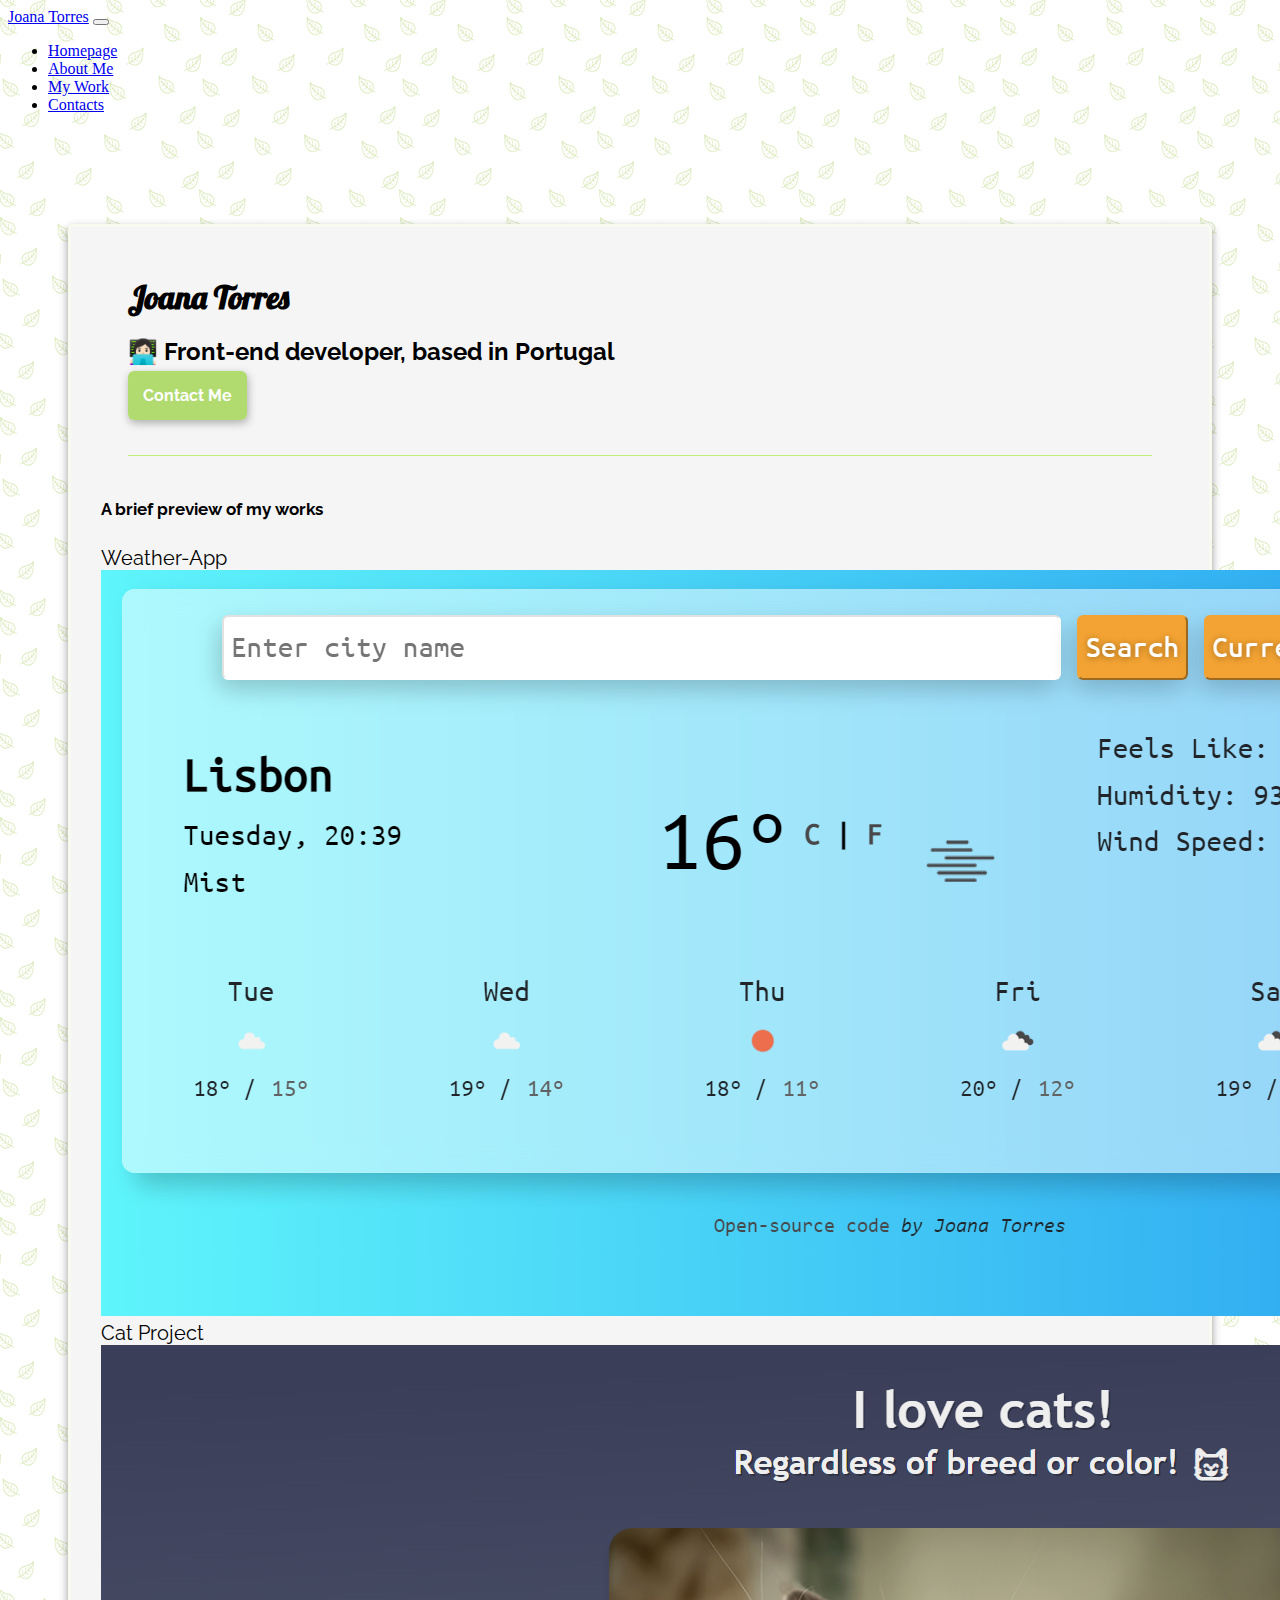
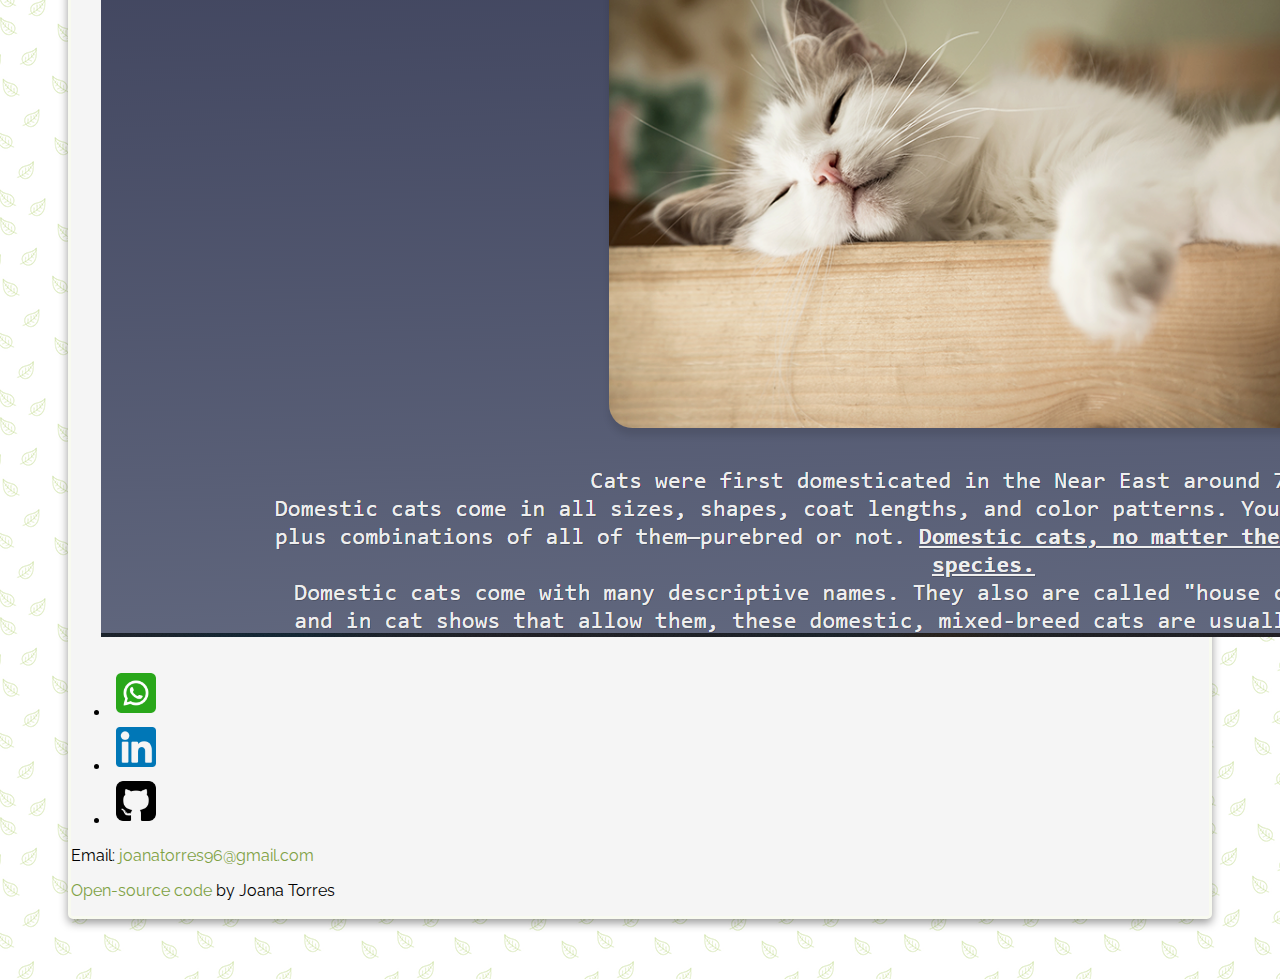
==== index.html @ 5b0ce99f "changed footer" ====
<!DOCTYPE html>
<html lang="en">
  <head>
    <meta charset="UTF-8" />
    <meta http-equiv="X-UA-Compatible" content="IE=edge" />
    <meta name="viewport" content="width=device-width, initial-scale=1.0" />
    <meta
      name="description"
      content="This is Joana Torres's Portfolio. Here you can know a little about her. You can also find some of her work and contact information."
    />
    <title>Joana Torres</title>
    <link rel="stylesheet" href="css/style.css" />
    <link
      href="https://cdn.jsdelivr.net/npm/bootstrap@5.1.3/dist/css/bootstrap.min.css"
      rel="stylesheet"
      integrity="sha384-1BmE4kWBq78iYhFldvKuhfTAU6auU8tT94WrHftjDbrCEXSU1oBoqyl2QvZ6jIW3"
      crossorigin="anonymous"
    />
    <link rel="preconnect" href="https://fonts.googleapis.com">
    <link rel="preconnect" href="https://fonts.gstatic.com" crossorigin>
    <link href="https://fonts.googleapis.com/css2?family=Pushster&family=Raleway:wght@300&display=swap" rel="stylesheet">
    <script
      src="https://cdn.jsdelivr.net/npm/bootstrap@5.1.3/dist/js/bootstrap.bundle.min.js"
      integrity="sha384-ka7Sk0Gln4gmtz2MlQnikT1wXgYsOg+OMhuP+IlRH9sENBO0LRn5q+8nbTov4+1p"
      crossorigin="anonymous"
    ></script>
  </head>
  <body>
    <nav class="navbar navbar-expand-lg navbar-light bg-light fixed-top">
      <div class="container-fluid">
        <a class="navbar-brand" href="/">Joana Torres</a>
        <button
          class="navbar-toggler"
          type="button"
          data-bs-toggle="collapse"
          data-bs-target="#navbarNav"
          aria-controls="navbarNav"
          aria-expanded="false"
          aria-label="Toggle navigation"
        >
          <span class="navbar-toggler-icon"></span>
        </button>
        <div class="collapse navbar-collapse" id="navbarNav">
          <ul class="navbar-nav">
            <li class="nav-item">
              <a class="nav-link active" aria-current="page" href="/"
                >Homepage</a
              >
            </li>
            <li class="nav-item">
              <a class="nav-link" href="/about.html">About Me</a>
            </li>
            <li class="nav-item">
              <a class="nav-link" href="/my-work.html">My Work</a>
            </li>
            <li class="nav-item">
              <a class="nav-link" href="/contact.html">Contacts</a>
            </li>
          </ul>
        </div>
      </div>
    </nav>
    <div class="body">
    <div class="container">
      <div class="header">
        <h1 class="text-center display-3" id="title">Joana Torres</h1>
        <h2 class="text-center fs-3 fw-light" id="description"> 👩🏻‍💻 Front-end developer, based in Portugal</h2>
        <div class="text-center mt-5 mb-1">
        <a href="/contact.html" class="button" title="Contact Me">Contact Me</a>
        </div>
        </div>
<div class="row mt-5 mb-5">
<h5 class="text-center mb-5 fs-4 text-decoration-underline">A brief preview of my works</h5>
<div class="col-sm-6">
    <div class="display-5 text-center p-3">Weather-App</div>
    <img src="img/weather-app.png" alt="Weather-App Preview" class="img-fluid rounded shadow"></div>
<div class="col-sm-6">
    <div class="display-5 text-center p-3">Cat Project</div>
    <img src="img/cat-page.png" alt="Cat Project Preview" class="img-fluid rounded shadow"></div>
</div>
  </div>

  <div class="container">
  <footer class="py-3 my-4">
    <ul class="nav justify-content-center border-bottom pb-3 mb-3">
      <li class="nav-item"><a href="tel:+351911701056" class="nav-link px-2 text-muted"><img src="img/whatsapp.png" alt="Watsapp" class="icon"/></a></li>
      <li class="nav-item"><a href="https://www.linkedin.com/in/joana-torres96/" target="_blank" class="nav-link px-2 text-muted"><img src="img/linkedin.png" alt="LinkedIn" class="icon"
              /></a></li>
      <li class="nav-item"><a href="https://github.com/joanatorres96"target="_blank" class="nav-link px-2 text-muted"><img src="img/github.png" alt="Github" class="icon"
              /></a></li>
      </ul>
      <div class="text-center mb-4">Email:<a href="mailto:joanatorres96@gmail.com" class="contact text-decoration-underline"> joanatorres96@gmail.com</a></div>
    <p class="text-center text-muted"><a href="https://github.com/joanatorres96/My-portfolio" target="_blank" class="contact">Open-source code</a> <span class="fst-italic">by Joana Torres</span> </p>
  </footer>
</div>
  </div>
    </div>
    </div>
  </body>
</html>
---- css/style.css ----
body {
  background-image: url("../img/leaves.png");
  background-repeat: repeat;
}

.body {
  display: block;
  margin: 0 auto;
  max-width: 90%;
  margin-top: 110px !important;
  margin-bottom: 60px !important;
  background-color: whitesmoke;
  border: solid #f8faf0;
  border-radius: 5px;
  box-shadow: 0px 4px 10px rgba(0, 0, 0, 0.4);
  font-family: 'Raleway', sans-serif;
}

.header {
  border-bottom: 1px solid rgb(193, 238, 121);
  padding-bottom: 50px;
  max-width: 90%;
  display: block;
  margin: 0 auto;
}

#title {
  margin: 50px 0px 10px 0px;
  font-family: 'Pushster', cursive;
}

#description {
  margin: 20px 0px;
}

.row {
  padding: 15px 30px 10px 30px;
  font-size: 20px;
}
.button{
  padding:15px;
  border-radius: 6px;
  background-color: rgb(177, 218, 111);
  color: white;
  font-weight: bold;
  text-decoration: none;
  box-shadow: 1px 3px 8px rgba(8, 8, 8, 0.3);
}
.button:hover{
  background-color: white;
  color: rgb(177, 218, 111);
}

#photo {
  max-width: 80%;
  box-shadow: 0px 4px 10px rgba(0, 0, 0, 0.4);
  border: 5px solid white;
  border-radius: 10px;
  margin-top: 35px;
}
.icon{
  max-width: 40px;
  padding: 5px;
}
.contact{
text-decoration: none;
color: rgb(126, 161, 68);
}
.contact:hover{
  color: black;
}
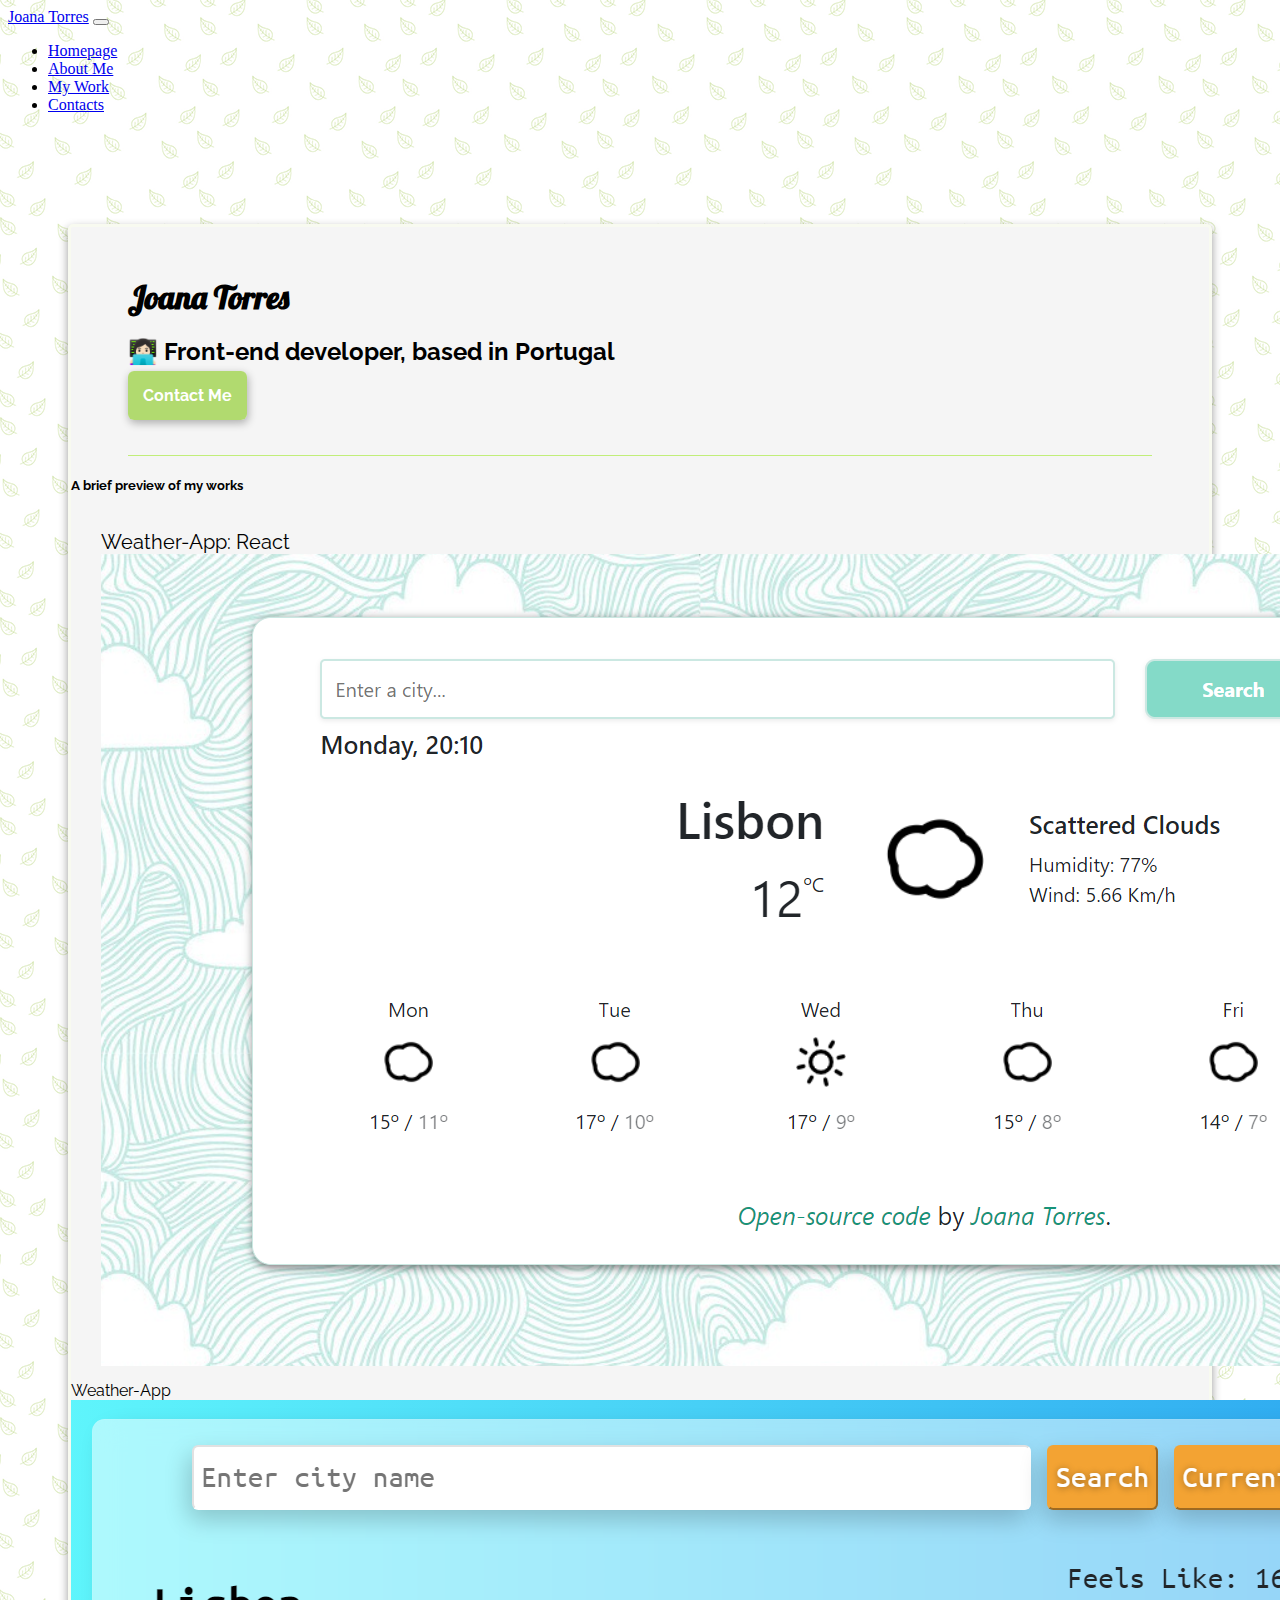
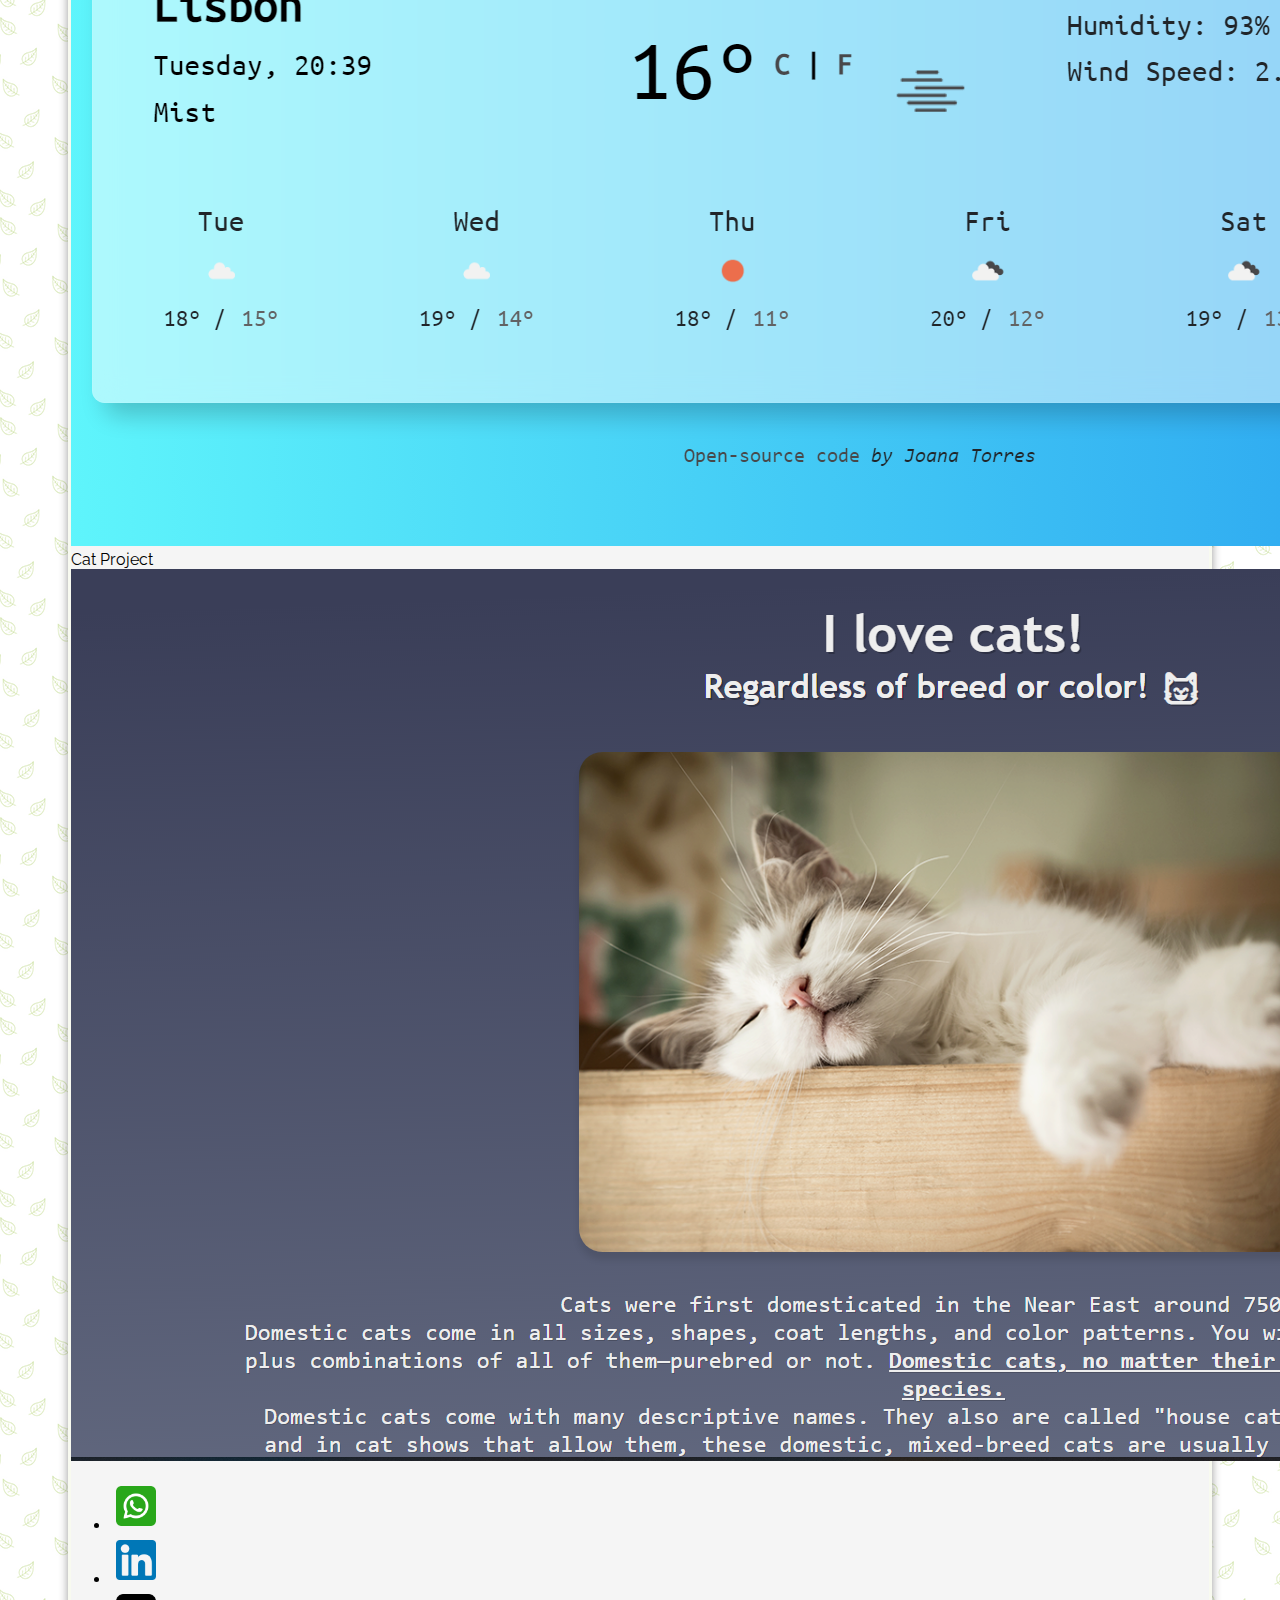
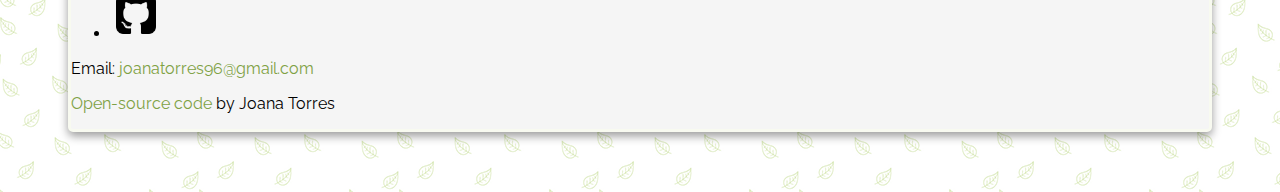
==== commit 6bdfed79: "added new project" ====
--- a/index.html
+++ b/index.html
@@ -6,8 +6,7 @@
     <meta name="viewport" content="width=device-width, initial-scale=1.0" />
     <meta
       name="description"
-      content="This is Joana Torres's Portfolio. Here you can know a little about her. You can also find some of her work and contact information."
-    />
+      content="This is Joana Torres's Portfolio, she's a front-end engineer based in Portugal. In this portfolio you can learn a little about her. You can also find some of her work and contact information."/>
     <title>Joana Torres</title>
     <link rel="stylesheet" href="css/style.css" />
     <link
@@ -26,7 +25,7 @@
     ></script>
   </head>
   <body>
-    <nav class="navbar navbar-expand-lg navbar-light bg-light fixed-top">
+     <nav class="navbar navbar-expand-lg navbar-light bg-light fixed-top">
       <div class="container-fluid">
         <a class="navbar-brand" href="/">Joana Torres</a>
         <button
@@ -44,17 +43,17 @@
           <ul class="navbar-nav">
             <li class="nav-item">
               <a class="nav-link active" aria-current="page" href="/"
-                >Homepage</a
+                title="Homepage">Homepage</a
               >
             </li>
             <li class="nav-item">
-              <a class="nav-link" href="/about.html">About Me</a>
+              <a class="nav-link" href="/about.html" title="About Me">About Me</a>
             </li>
             <li class="nav-item">
-              <a class="nav-link" href="/my-work.html">My Work</a>
+              <a class="nav-link" href="/my-work.html" title="My work">My Work</a>
             </li>
             <li class="nav-item">
-              <a class="nav-link" href="/contact.html">Contacts</a>
+              <a class="nav-link" href="/contact.html" title="Contacts">Contacts</a>
             </li>
           </ul>
         </div>
@@ -69,32 +68,40 @@
         <a href="/contact.html" class="button" title="Contact Me">Contact Me</a>
         </div>
         </div>
-<div class="row mt-5 mb-5">
-<h5 class="text-center mb-5 fs-4 text-decoration-underline">A brief preview of my works</h5>
-<div class="col-sm-6">
+
+<h5 class="text-center mt-4 fs-1 text-decoration-underline">A brief preview of my works</h5>
+<div class="row mt-2 mb-5">
+<div class="col-sm">
+  <div class="display-5 text-center p-3">Weather-App: React</div>
+  <img src="img/react-weather-app.png" alt="Weather-App: React Preview" class="img-fluid rounded shadow"></div>
+</div>
+
+<div class="col-sm pb-5 mb-3">
     <div class="display-5 text-center p-3">Weather-App</div>
-    <img src="img/weather-app.png" alt="Weather-App Preview" class="img-fluid rounded shadow"></div>
-<div class="col-sm-6">
+    <img src="img/weather-app.png" alt="Weather-App: Vanilla-JS Preview" class="img-fluid rounded shadow"></div>
+
+<div class="col-sm pb-3 my-3">
     <div class="display-5 text-center p-3">Cat Project</div>
     <img src="img/cat-page.png" alt="Cat Project Preview" class="img-fluid rounded shadow"></div>
 </div>
-  </div>
+  
 
   <div class="container">
   <footer class="py-3 my-4">
     <ul class="nav justify-content-center border-bottom pb-3 mb-3">
-      <li class="nav-item"><a href="tel:+351911701056" class="nav-link px-2 text-muted"><img src="img/whatsapp.png" alt="Watsapp" class="icon"/></a></li>
-      <li class="nav-item"><a href="https://www.linkedin.com/in/joana-torres96/" target="_blank" class="nav-link px-2 text-muted"><img src="img/linkedin.png" alt="LinkedIn" class="icon"
+      <li class="nav-item"><a href="tel:+351911701056" class="nav-link px-2 text-muted" title="Whatsapp number"><img src="img/whatsapp.png" alt="Watsapp" class="icon"/></a></li>
+      <li class="nav-item"><a href="https://www.linkedin.com/in/joana-torres96/" target="_blank" class="nav-link px-2 text-muted" title="LinkedIn"><img src="img/linkedin.png" alt="LinkedIn" class="icon"
               /></a></li>
-      <li class="nav-item"><a href="https://github.com/joanatorres96"target="_blank" class="nav-link px-2 text-muted"><img src="img/github.png" alt="Github" class="icon"
+      <li class="nav-item"><a href="https://github.com/joanatorres96"target="_blank" class="nav-link px-2 text-muted" title="Github"><img src="img/github.png" alt="Github" class="icon"
               /></a></li>
       </ul>
-      <div class="text-center mb-4">Email:<a href="mailto:joanatorres96@gmail.com" class="contact text-decoration-underline"> joanatorres96@gmail.com</a></div>
-    <p class="text-center text-muted"><a href="https://github.com/joanatorres96/My-portfolio" target="_blank" class="contact">Open-source code</a> <span class="fst-italic">by Joana Torres</span> </p>
+      <div class="text-center mb-4">Email:<a href="mailto:joanatorres96@gmail.com" class="contact text-decoration-underline" title="Email Adress"> joanatorres96@gmail.com</a></div>
+    <p class="text-center text-muted"><a href="https://github.com/joanatorres96/My-portfolio" target="_blank" class="contact" title="Github Repositories">Open-source code</a> <span class="fst-italic">by Joana Torres</span> </p>
   </footer>
 </div>
   </div>
     </div>
     </div>
+  </div>
   </body>
 </html>
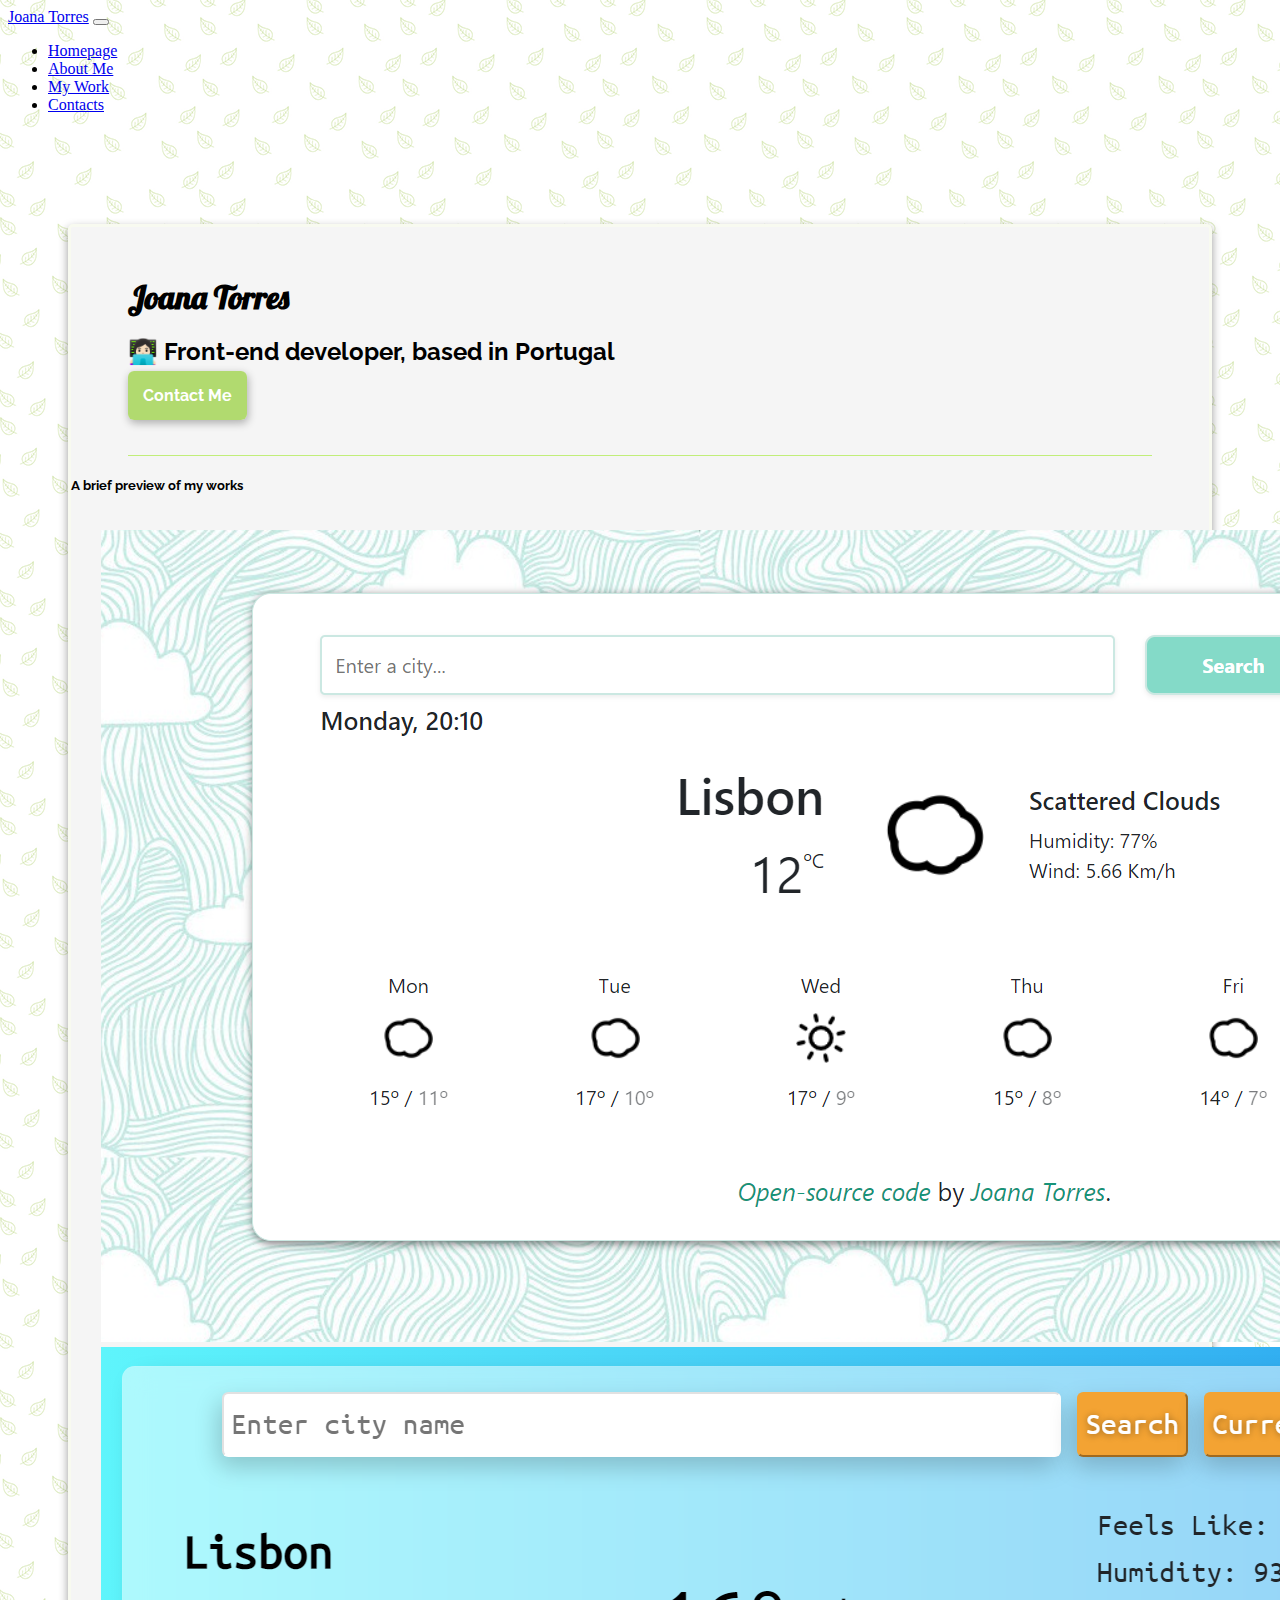
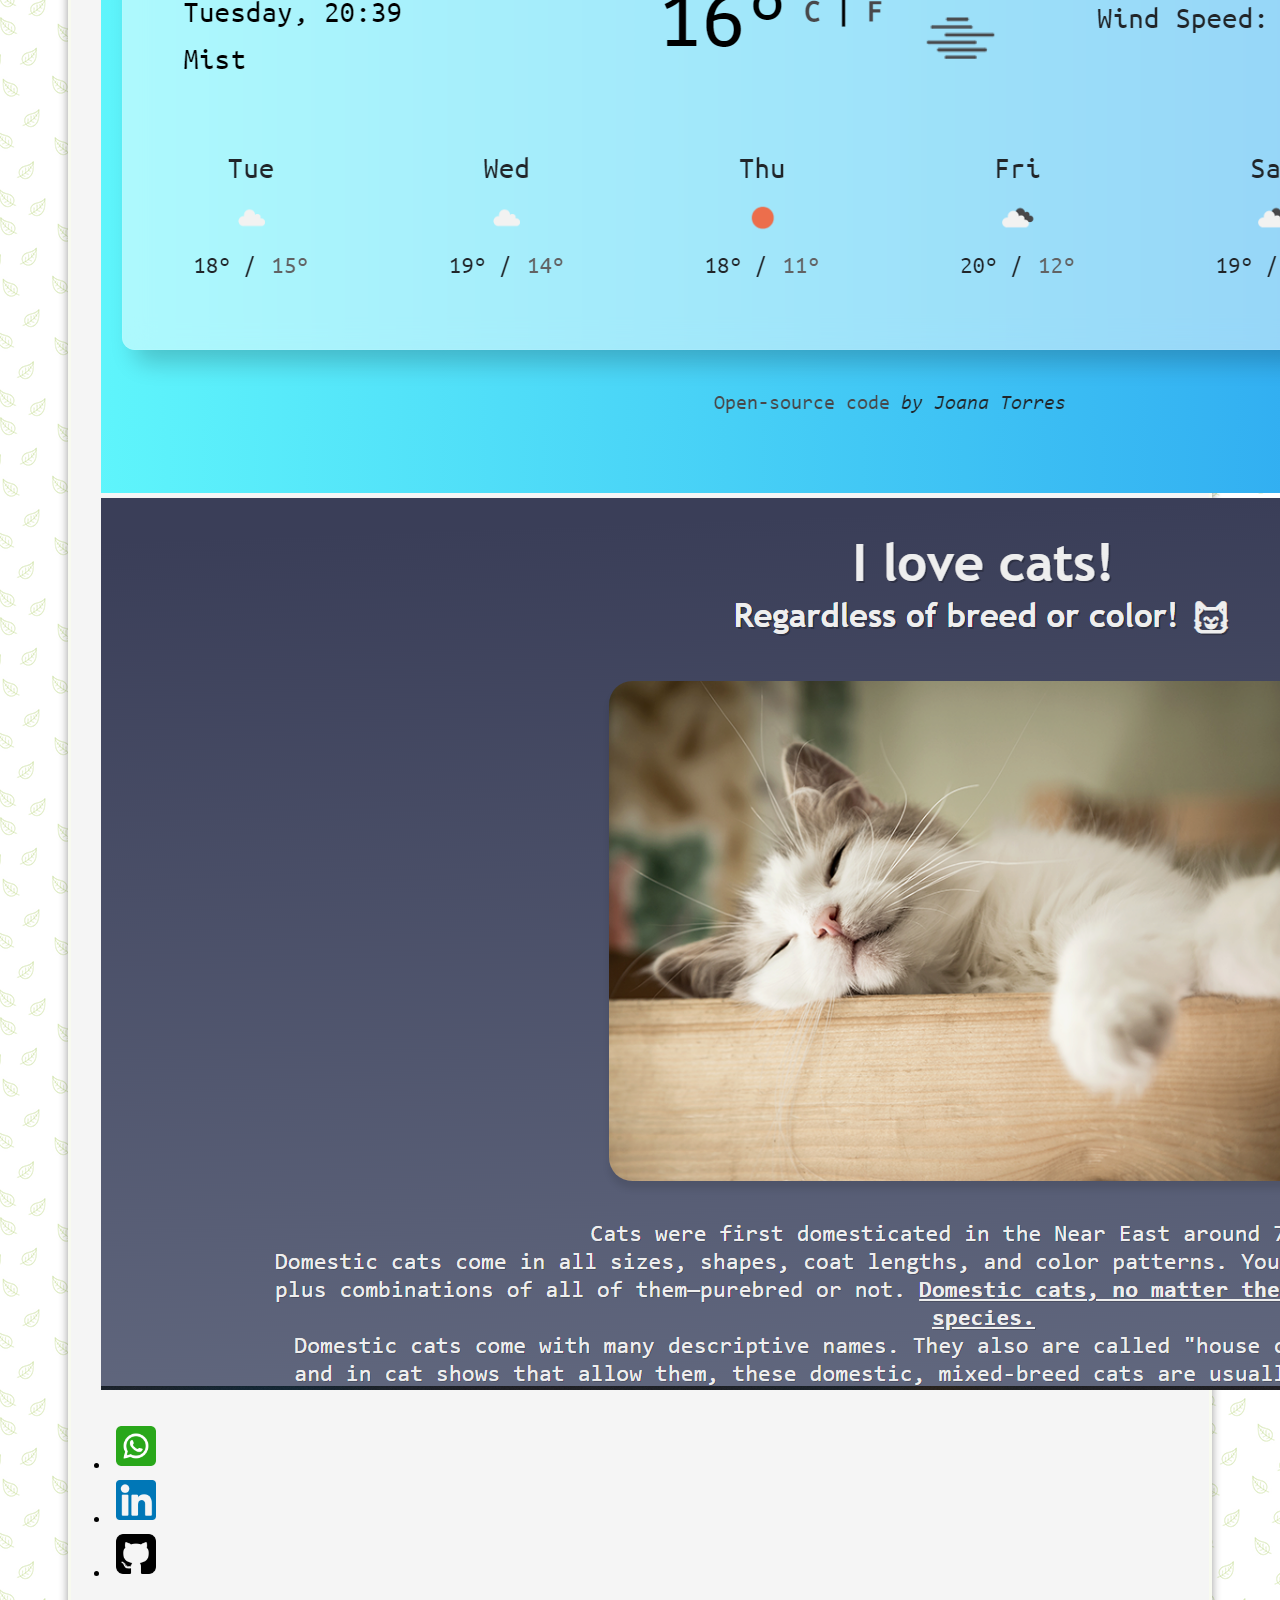
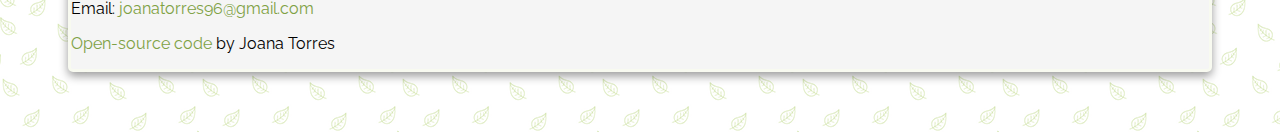
==== commit 84d4d340: "fixed grid problem" ====
--- a/index.html
+++ b/index.html
@@ -69,21 +69,18 @@
         </div>
         </div>
 
-<h5 class="text-center mt-4 fs-1 text-decoration-underline">A brief preview of my works</h5>
+<h5 class="text-center mt-4 mb-5 fs-1 text-decoration-underline">A brief preview of my works</h5>
 <div class="row mt-2 mb-5">
-<div class="col-sm">
-  <div class="display-5 text-center p-3">Weather-App: React</div>
+<div class="col-sm-4" id="project">
   <img src="img/react-weather-app.png" alt="Weather-App: React Preview" class="img-fluid rounded shadow"></div>
-</div>
 
-<div class="col-sm pb-5 mb-3">
-    <div class="display-5 text-center p-3">Weather-App</div>
+<div class="col-sm-4" id="project">
     <img src="img/weather-app.png" alt="Weather-App: Vanilla-JS Preview" class="img-fluid rounded shadow"></div>
 
-<div class="col-sm pb-3 my-3">
-    <div class="display-5 text-center p-3">Cat Project</div>
+<div class="col-sm-4" id="project">
     <img src="img/cat-page.png" alt="Cat Project Preview" class="img-fluid rounded shadow"></div>
-</div>
+
+    </div>
   
 
   <div class="container">
@@ -99,9 +96,9 @@
     <p class="text-center text-muted"><a href="https://github.com/joanatorres96/My-portfolio" target="_blank" class="contact" title="Github Repositories">Open-source code</a> <span class="fst-italic">by Joana Torres</span> </p>
   </footer>
 </div>
-  </div>
-    </div>
-    </div>
-  </div>
+</div>
+</div>
+</div>
+</div>
   </body>
 </html>
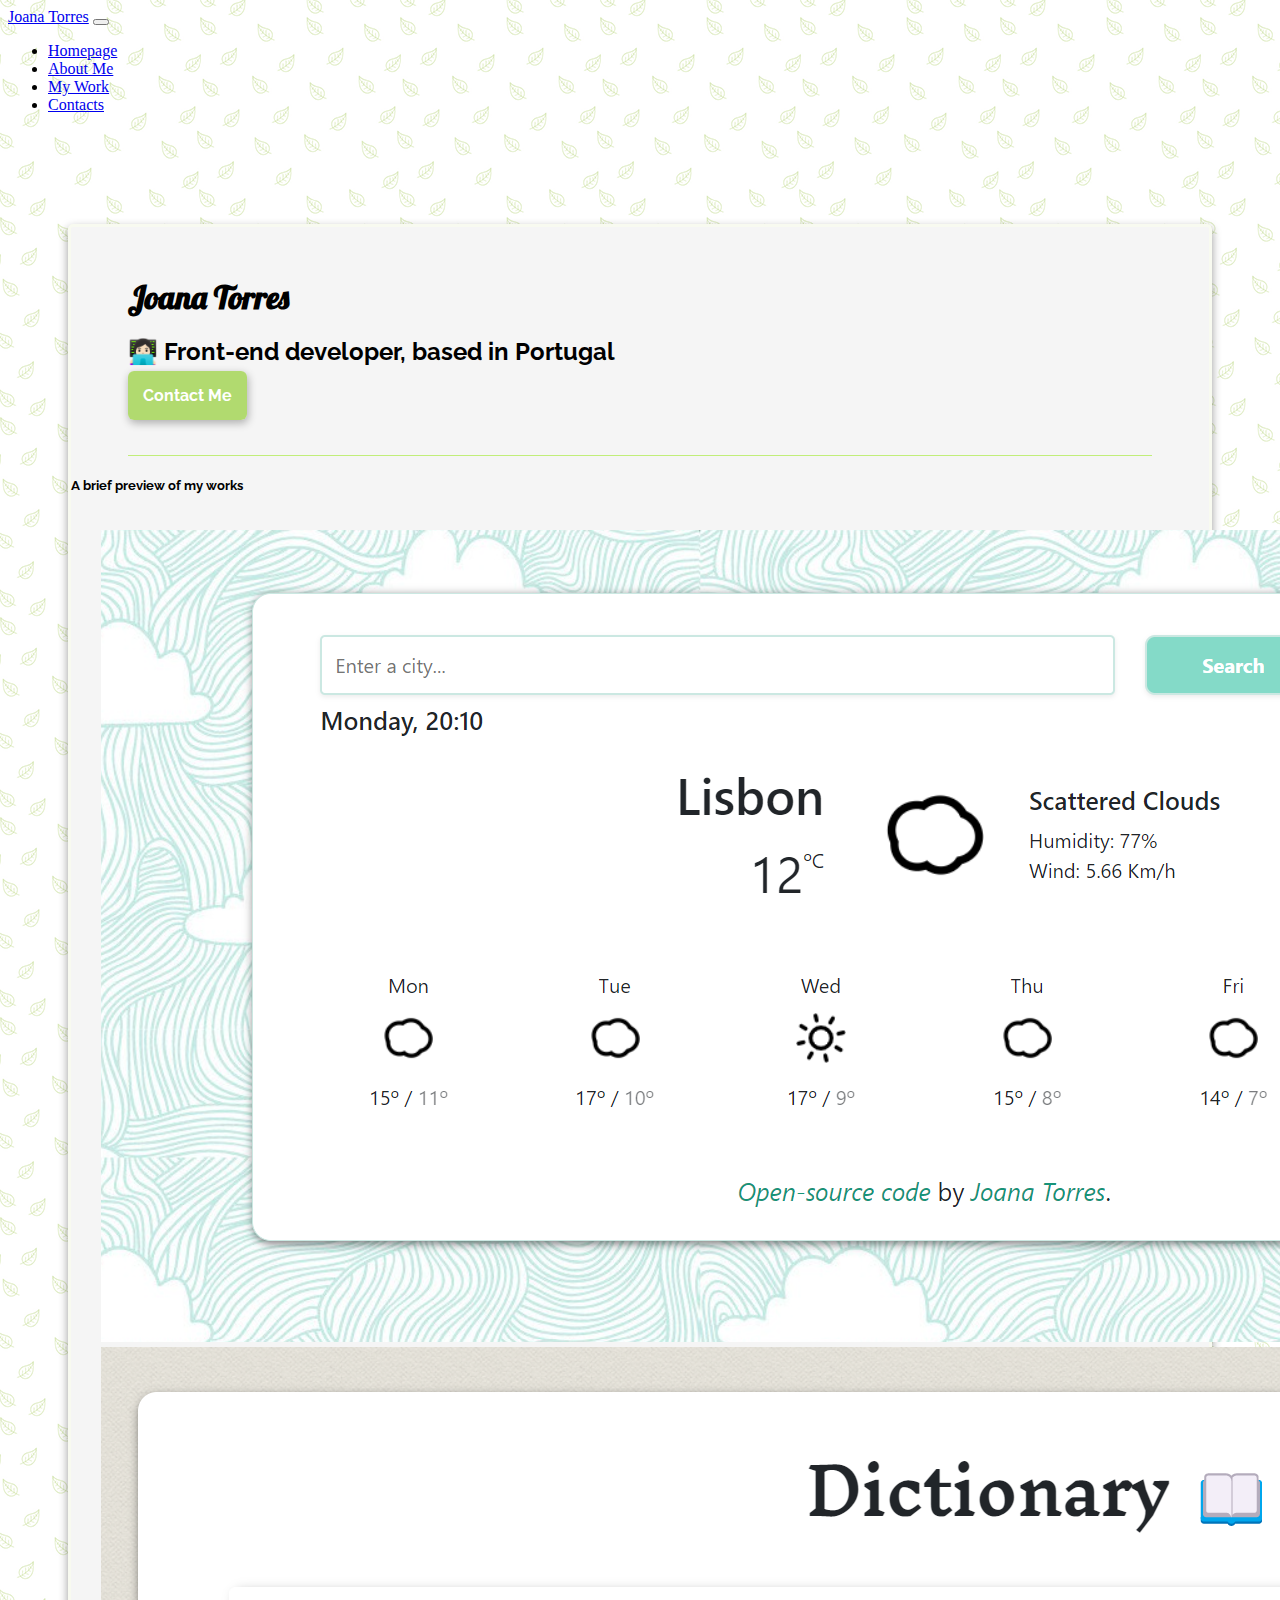
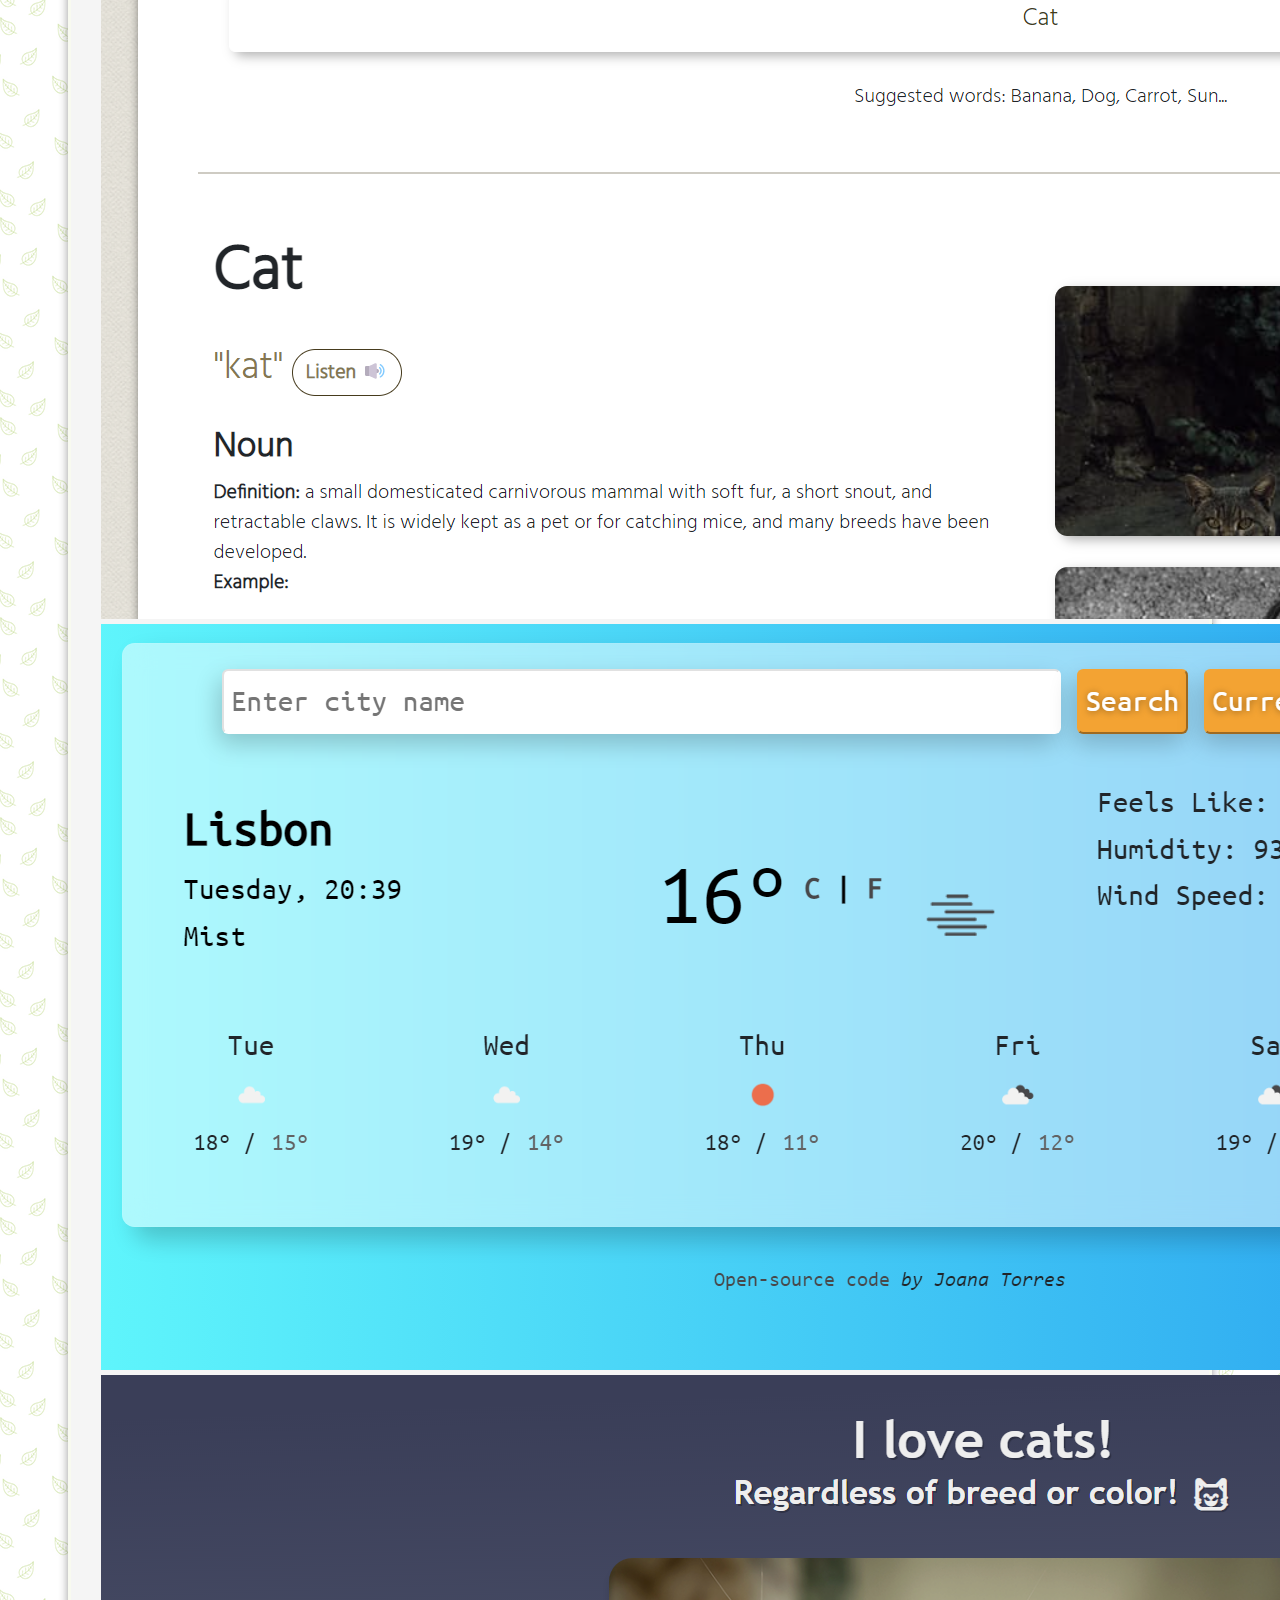
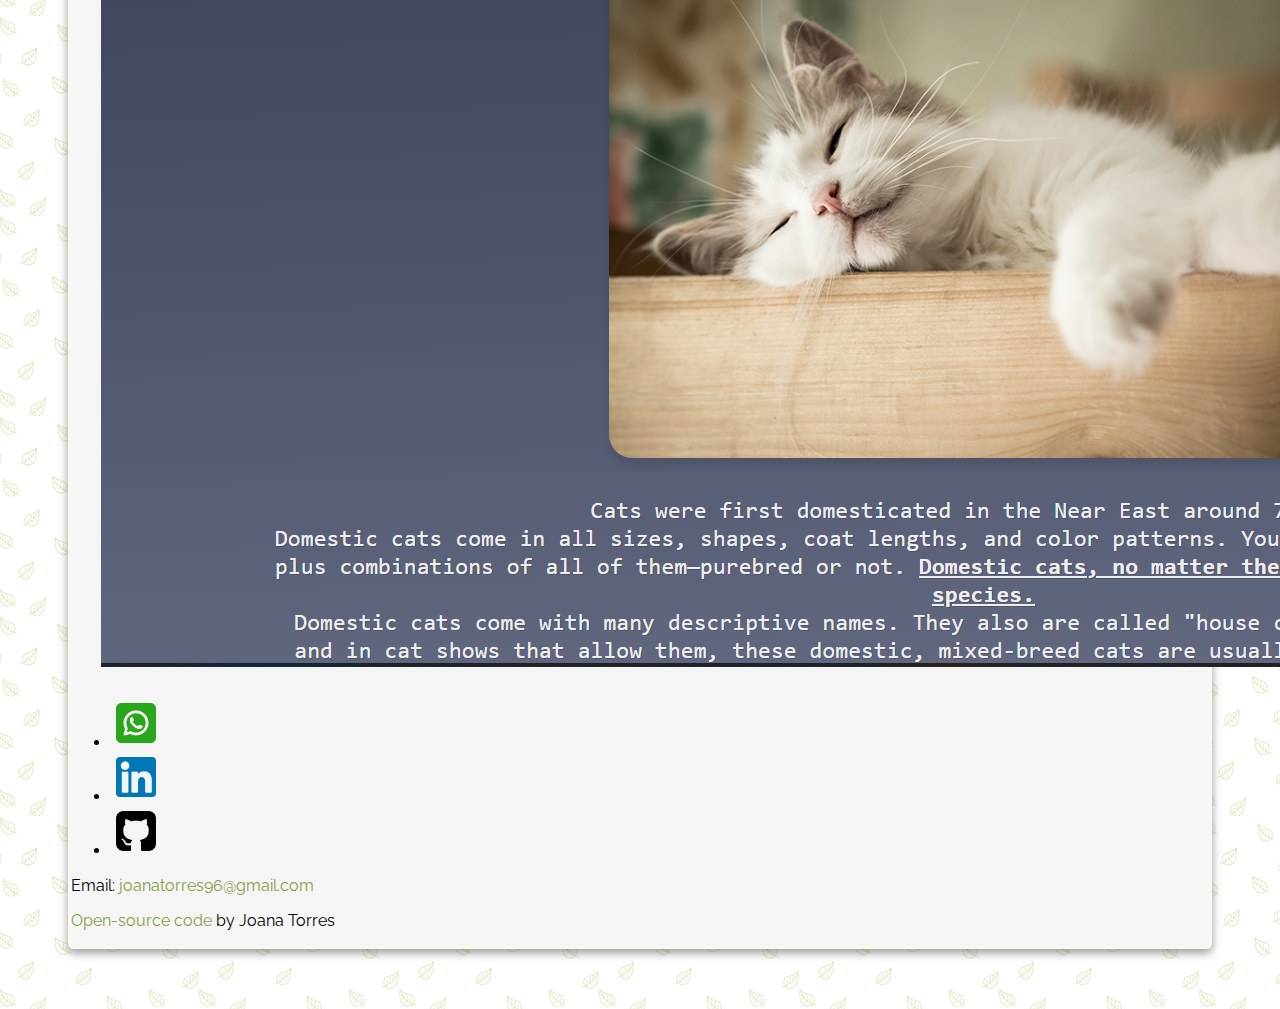
==== commit 8e6b393e: "added new project" ====
--- a/index.html
+++ b/index.html
@@ -71,13 +71,16 @@
 
 <h5 class="text-center mt-4 mb-5 fs-1 text-decoration-underline">A brief preview of my works</h5>
 <div class="row mt-2 mb-5">
-<div class="col-sm-4" id="project">
+<div class="col-sm-3" id="project">
   <img src="img/react-weather-app.png" alt="Weather-App: React Preview" class="img-fluid rounded shadow"></div>
 
-<div class="col-sm-4" id="project">
+  <div class="col-sm-3" id="project">
+    <img src="img/dictionary.png" alt="Dictionary-App: React Preview" class="img-fluid rounded shadow"></div>
+
+<div class="col-sm-3" id="project">
     <img src="img/weather-app.png" alt="Weather-App: Vanilla-JS Preview" class="img-fluid rounded shadow"></div>
 
-<div class="col-sm-4" id="project">
+<div class="col-sm-3" id="project">
     <img src="img/cat-page.png" alt="Cat Project Preview" class="img-fluid rounded shadow"></div>
 
     </div>
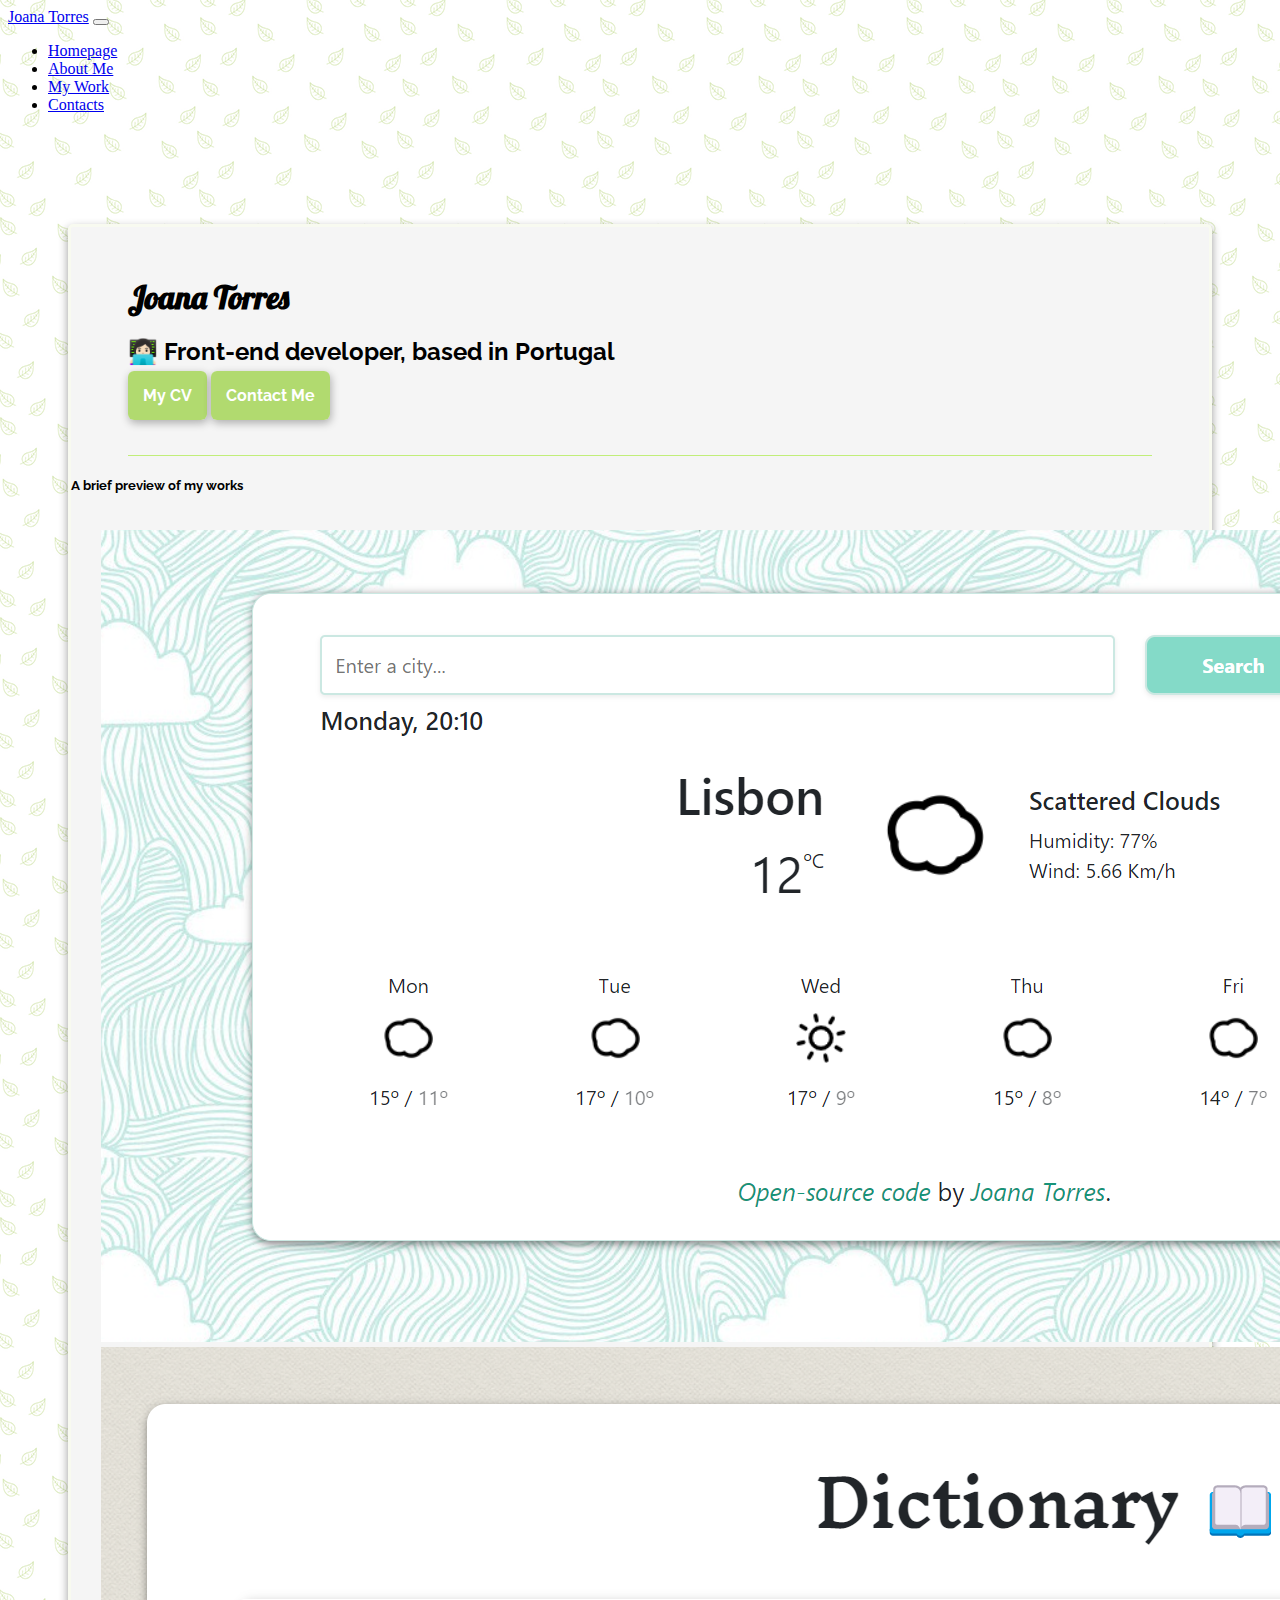
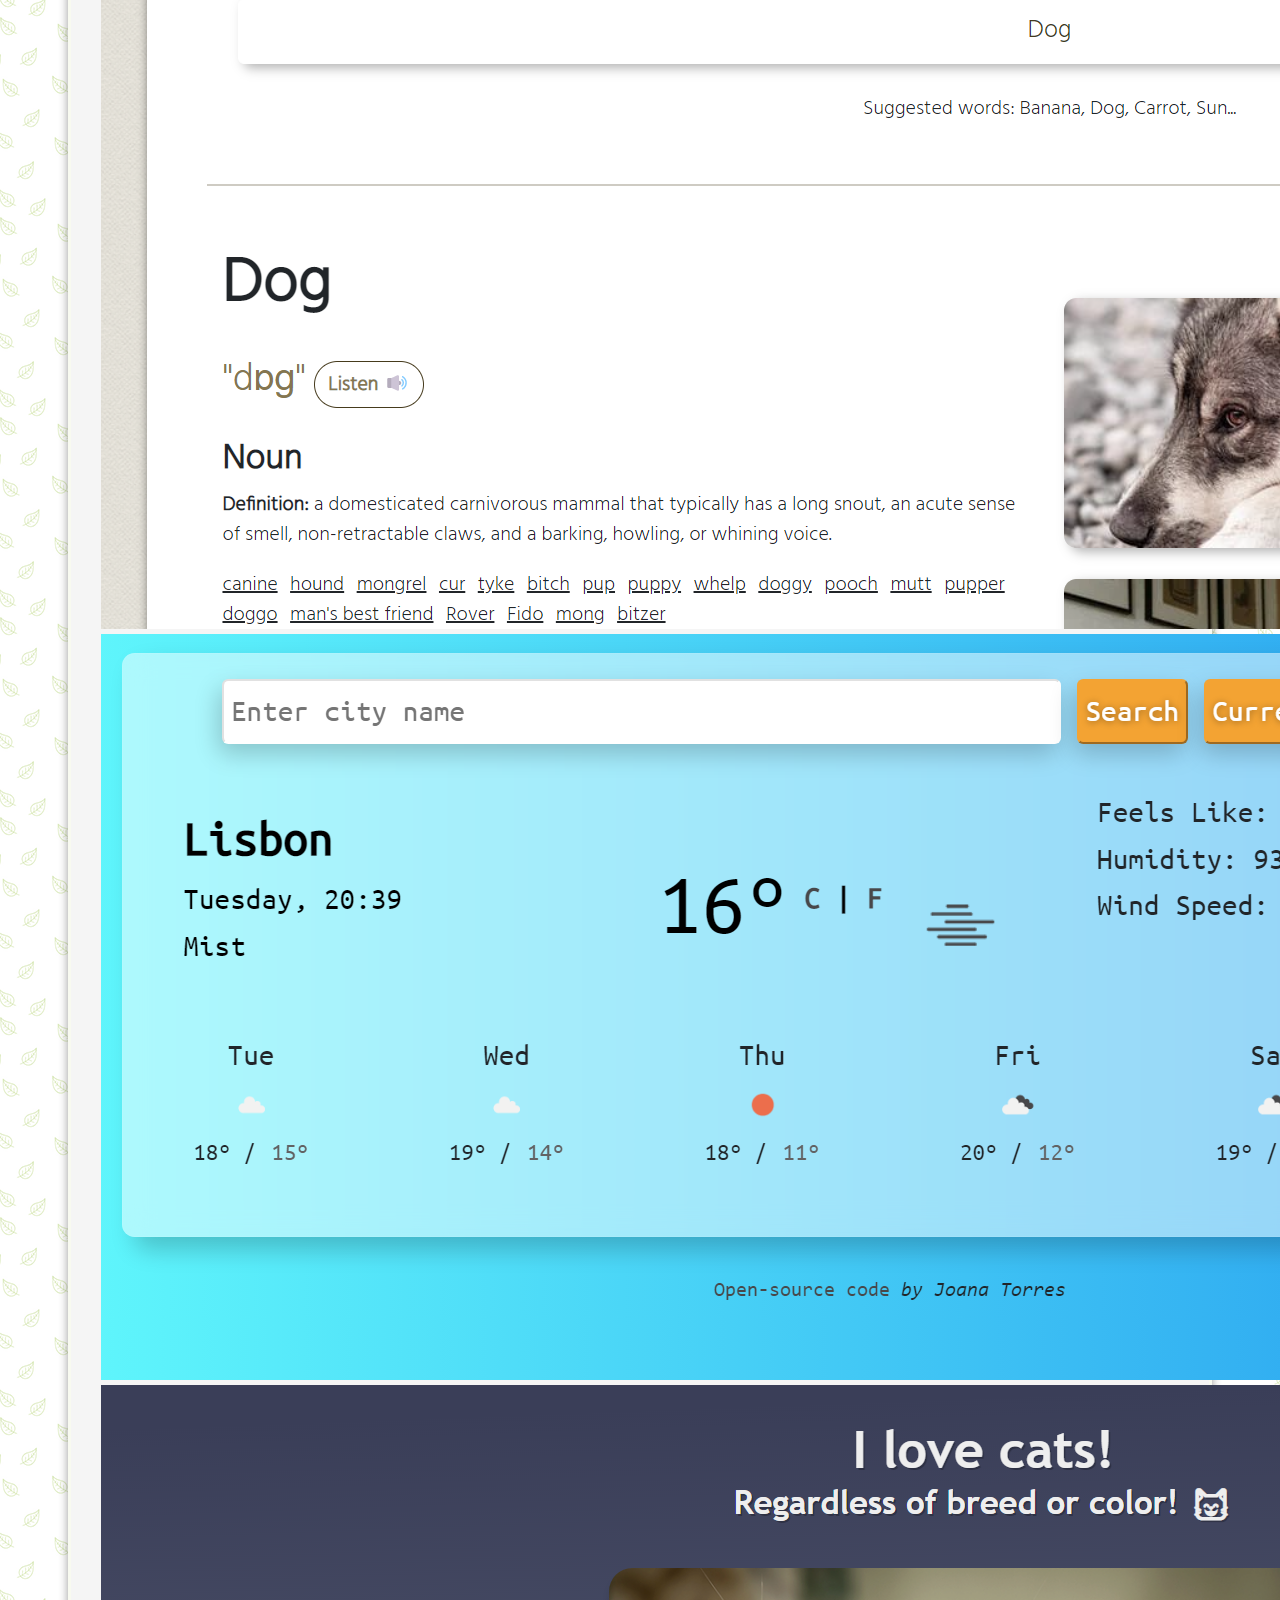
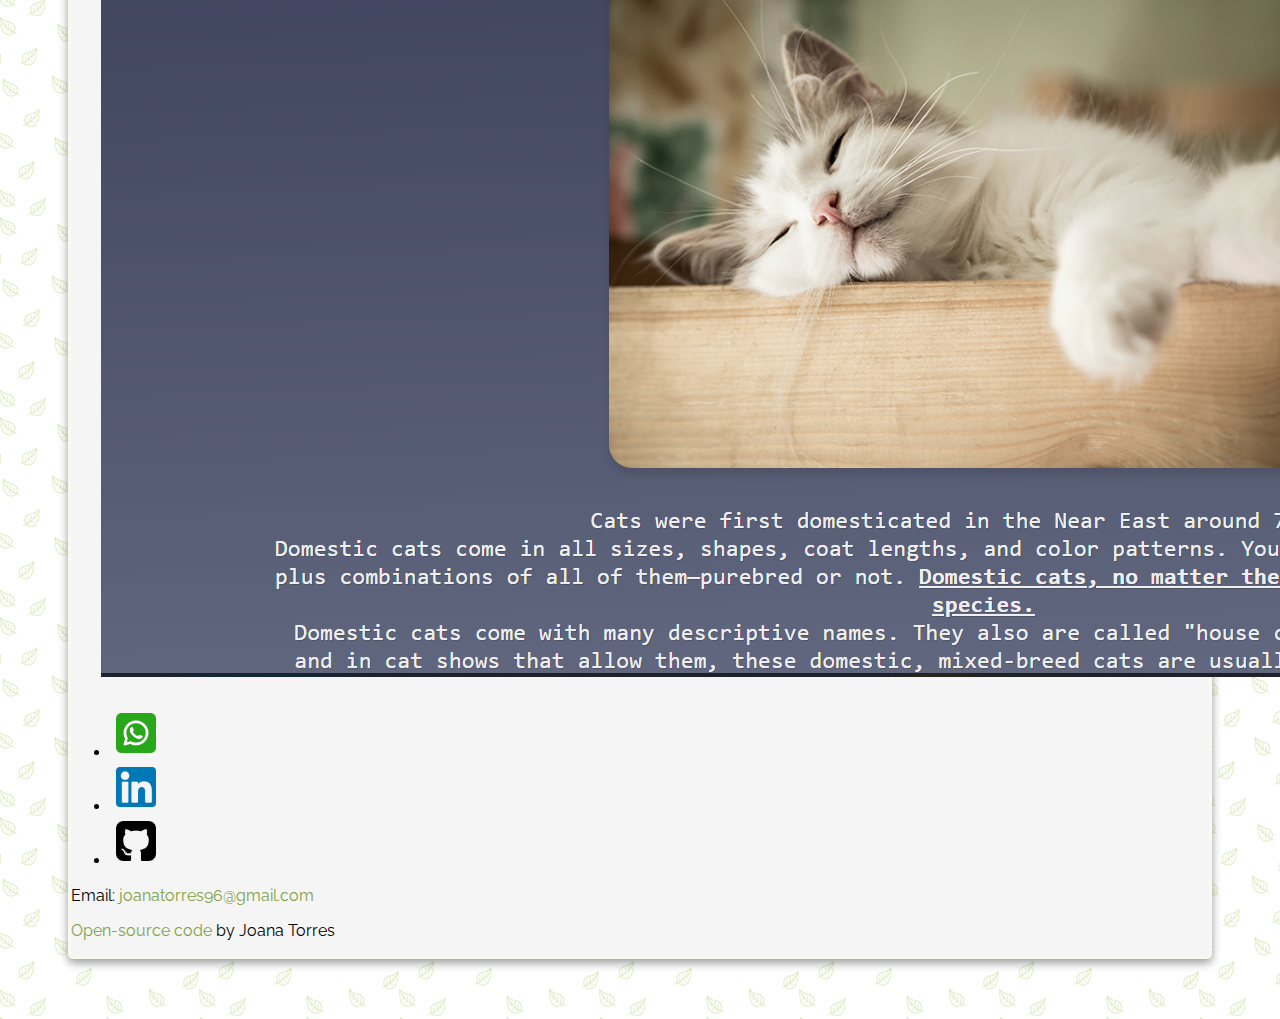
==== commit ec2bf937: "Added button with CV link" ====
--- a/index.html
+++ b/index.html
@@ -65,6 +65,7 @@
         <h1 class="text-center display-3" id="title">Joana Torres</h1>
         <h2 class="text-center fs-3 fw-light" id="description"> 👩🏻‍💻 Front-end developer, based in Portugal</h2>
         <div class="text-center mt-5 mb-1">
+        <a href="https://resume.io/r/O4mRGKfzm" class="button" title="My CV">My CV</a>
         <a href="/contact.html" class="button" title="Contact Me">Contact Me</a>
         </div>
         </div>
